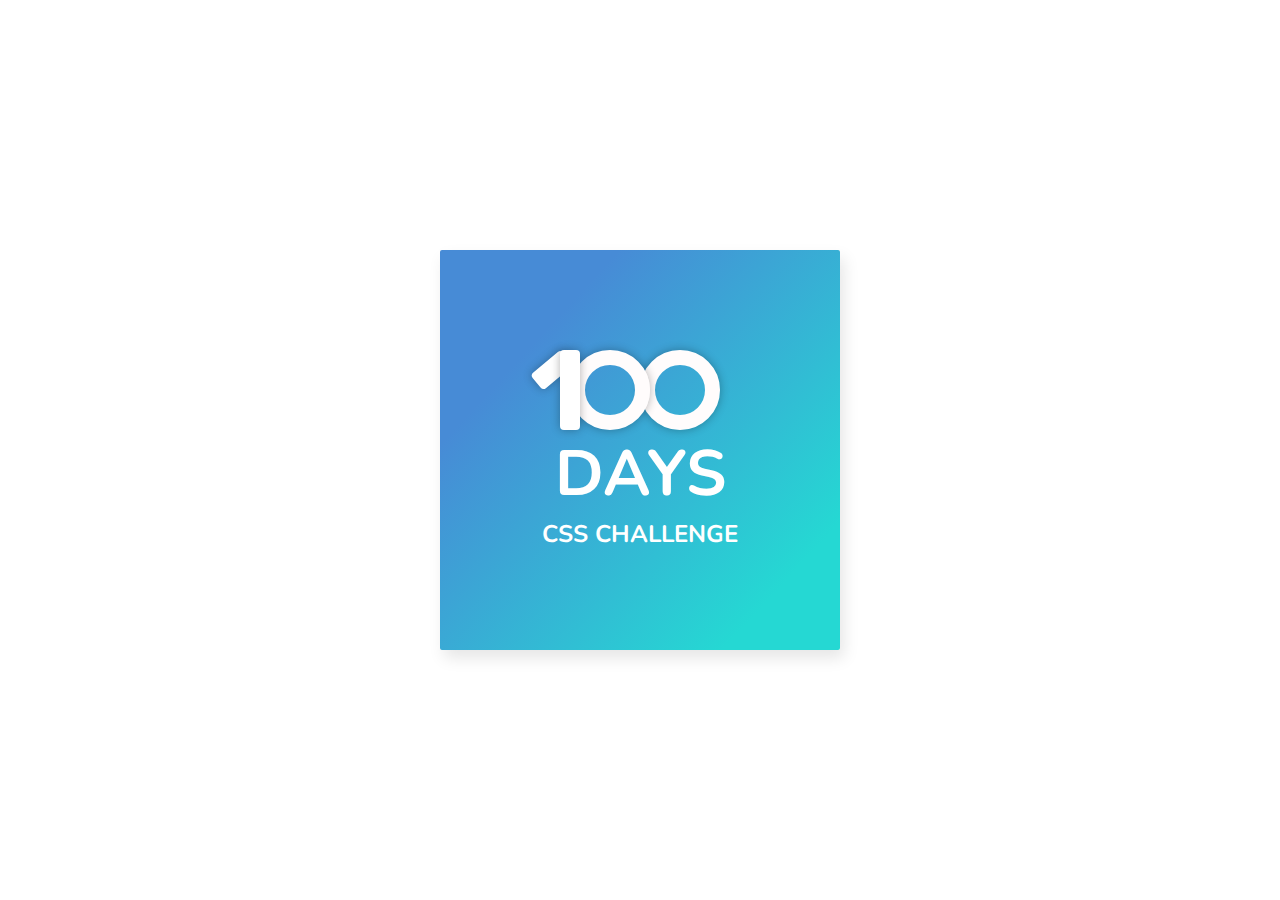
==== #01/index.html @ 85b04f64 "reset + challenge 01" ====
<!DOCTYPE html>
<html lang="en">
<head>
  <meta charset="UTF-8">
  <meta http-equiv="X-UA-Compatible" content="IE=edge">
  <meta name="viewport" content="width=device-width, initial-scale=1.0">
  <link rel="stylesheet" href="./style.css">
  <link rel="stylesheet" href="../reset.css">
  <title>#01</title>
</head>
<body>
  <div class="frame">
		<div class="center">
			<h1 class="numbers">
				<div class="one-1"></div>
				<div class="one-2"></div>
				<div class="zero zero-1"></div>
				<div class="zero zero-2"></div>
			</h1>
				<h2>days</h2>
				<h3>Css challenge</h3>
		</div>
	</div>
</body>
</html>
---- #01/style.css ----
.frame {
	background-image: linear-gradient(
		132.6deg,
		rgba(71, 139, 214, 1) 23.3%,
		rgba(37, 216, 211, 1) 84.7%
	);
}

.numbers {
  position: relative;
  display: flex;
  justify-content: center;
}

.numbers>div {
  background-color: #fff;
  box-shadow: 0 0 10px rgba(0, 0, 0, 0.3);
}

.numbers .one-1,
.numbers .one-2 {
  width: 20px;
  border-radius: 4px;
}

h1 .one-1 {
  height: 40px;
  transform: rotate(50deg);
  z-index: 9;
  position: absolute;
  left: 0;
}

h1 .one-2 {
  height: 80px;
  z-index: 10;
}

h1 .zero {
  width: 80px;
  border-radius: 50%;
  background-color: transparent;
  border: 15px solid rgba(255, 252, 252);
  margin-left: -10px;
}

h1 .zero-1 {
  z-index: 8;
}

h1 .zero-2 {
  z-index: 7;
}

.center h2 {
  font-size: 4rem;
}

.center h3 {
  font-size: 1.5rem;
}
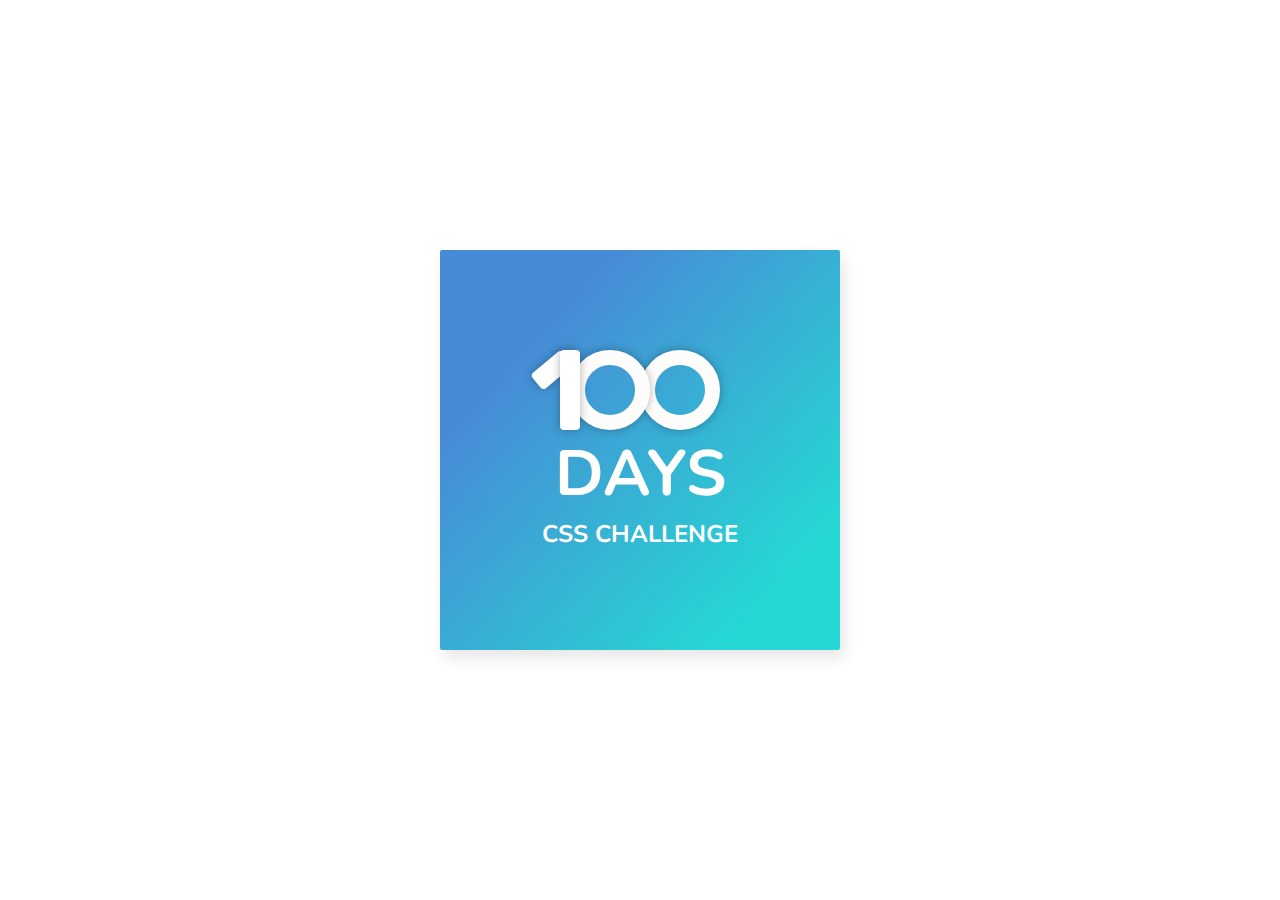
==== commit affd02a8: "[ajuste] desafio 01" ====
--- a/#01/index.html
+++ b/#01/index.html
@@ -5,7 +5,6 @@
   <meta http-equiv="X-UA-Compatible" content="IE=edge">
   <meta name="viewport" content="width=device-width, initial-scale=1.0">
   <link rel="stylesheet" href="./style.css">
-  <link rel="stylesheet" href="../reset.css">
   <title>#01</title>
 </head>
 <body>
--- a/#01/style.css
+++ b/#01/style.css
@@ -1,9 +1,47 @@
+@import url('https://fonts.googleapis.com/css2?family=Nunito:wght@400;700&display=swap');
+* {
+  margin: 0;
+  padding: 0;
+  border: 0;
+  font-size: 100%;
+  font: inherit;
+  vertical-align: baseline;
+  box-sizing: border-box;
+
+  --background-default: linear-gradient(132.6deg, #478bd6 23.3%, #25d8d3 84.7%);
+}
 .frame {
-	background-image: linear-gradient(
-		132.6deg,
-		rgba(71, 139, 214, 1) 23.3%,
-		rgba(37, 216, 211, 1) 84.7%
-	);
+  position: absolute;
+  top: 50%;
+  left: 50%;
+  width: 400px;
+  height: 400px;
+  margin-top: -200px;
+  margin-left: -200px;
+  border-radius: 2px;
+  box-shadow: 4px 8px 16px 0 rgba(0, 0, 0, 0.1);
+  overflow: hidden;
+  color: #333;
+  font-family: 'Nunito', Helvetica, sans-serif;
+  text-align: center;
+  background-image: var(--background-default);
+}
+
+.center {
+  position: absolute;
+  top: 50%;
+  left: 50%;
+  transform: translate(-50%, -50%);
+  color: #fff;
+  text-transform: uppercase;
+  font-weight: 700;
+  user-select: none;
+}
+
+.flex-container {
+  display: flex;
+  justify-content: center;
+  align-items: center;
 }
 
 .numbers {
@@ -12,7 +50,7 @@
   justify-content: center;
 }
 
-.numbers>div {
+.numbers > div {
   background-color: #fff;
   box-shadow: 0 0 10px rgba(0, 0, 0, 0.3);
 }
@@ -58,4 +96,4 @@
 
 .center h3 {
   font-size: 1.5rem;
-}+}
